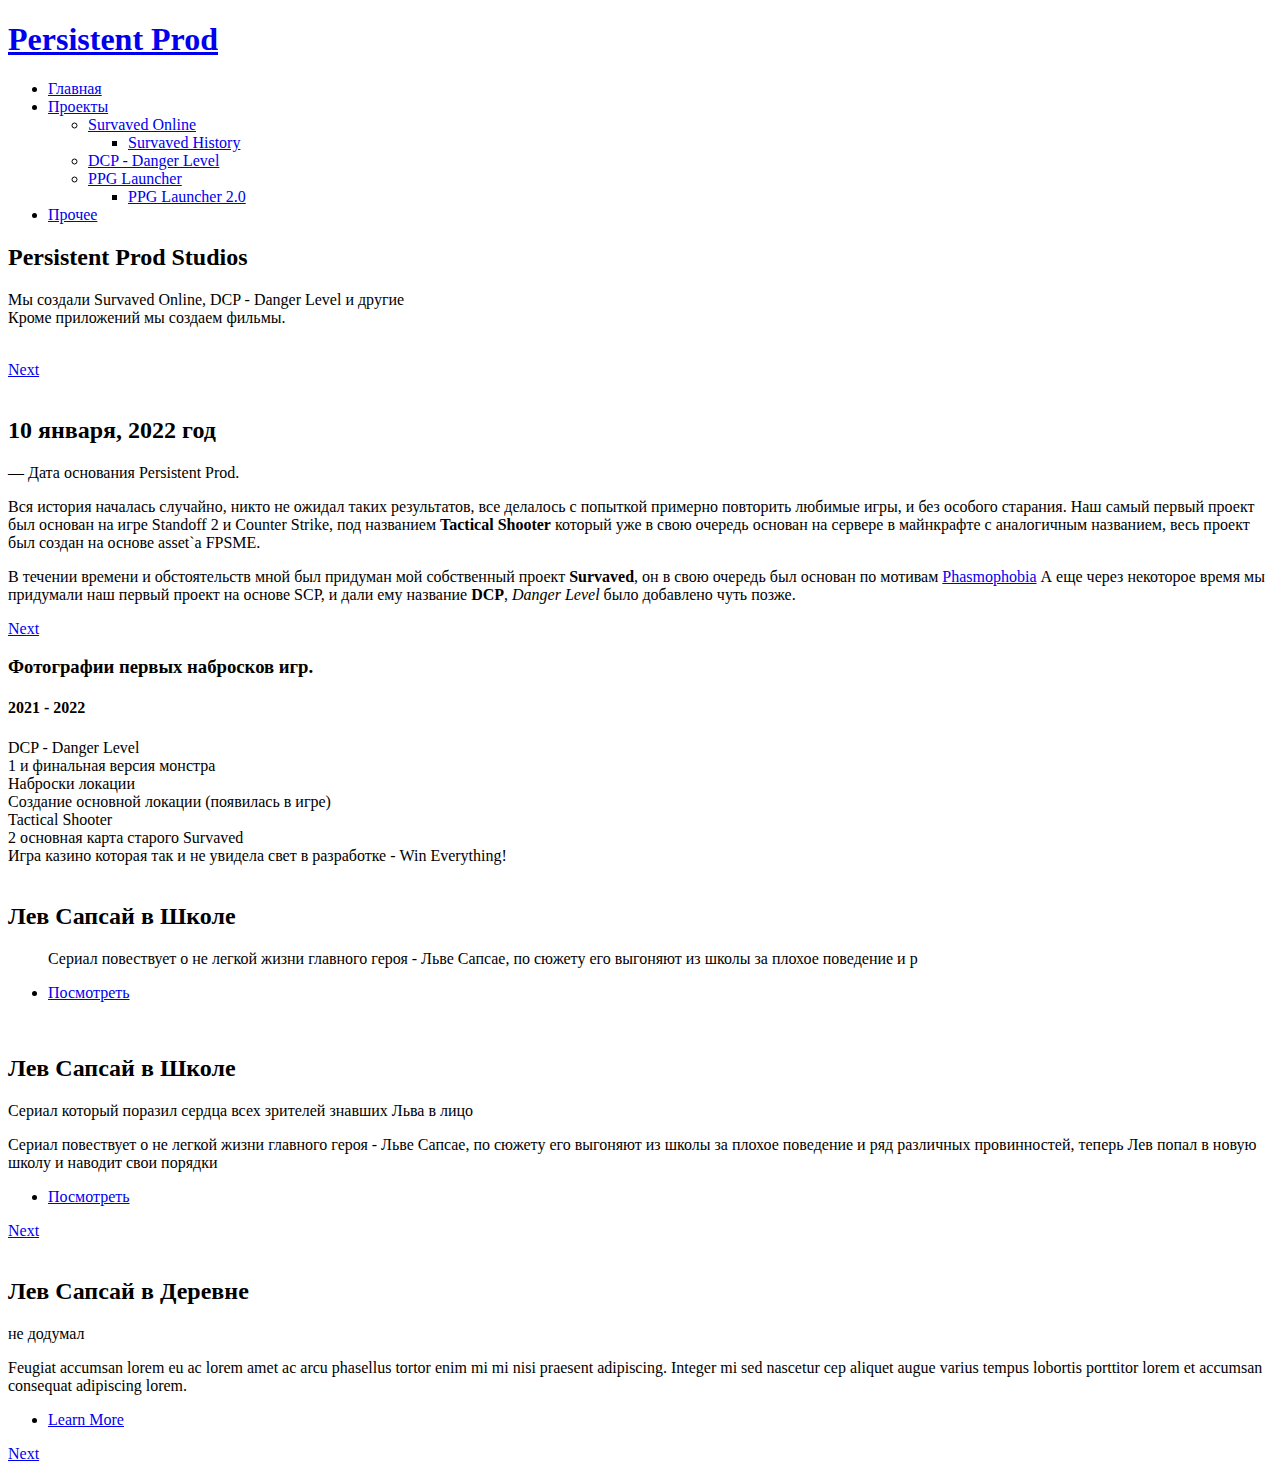
==== persistentprod/index.html @ c3b4d203 "Update index.html" ====
<!DOCTYPE HTML>
<!--
	Landed by HTML5 UP
	html5up.net | @ajlkn
	Free for personal and commercial use under the CCA 3.0 license (html5up.net/license)
-->
<script>
fetch('helpers/head.html')
.then(response => response.text())
.then(html => document.head.innerHTML = html);

fetch('helpers/footer.html')
.then(response => response.text())
.then(html => document.footer.innerHTML = html);
	
fetch('helpers/header.html')
.then(response => response.text())
.then(html => document.getElementById('header').innerHTML = html);
</script>

<html>
	<head>
	</head>
	<body class="landing">
		<div id="page-wrapper">

			<!-- Header -->
				<header id="header">
				</header>

			<!-- Banner -->
				<section id="banner">
					<div class="content">
						<header>
							<h2>Persistent Prod Studios</h2>
							<p>Мы создали Survaved Online, DCP - Danger Level и другие<br />
							Кроме приложений мы создаем фильмы.</p>
						</header>
						<span class="image"><img src="https://i.ibb.co/M5VRW4Z/image.png" alt="" /></span>
					</div>
					<a href="#one" class="goto-next scrolly">Next</a>
				</section>

			<!-- One -->
				<section id="one" class="spotlight style1 bottom">
					<span class="image fit main"><img src="https://i.ibb.co/XXBg83P/2.png" alt="" /></span>
					<div class="content">
						<div class="container">
							<div class="row">
								<div class="4u 12u$(medium)">
									<header>
										<h2>10 января, 2022 год</h2>
										<p> — Дата основания Persistent Prod.</p>
									</header>
								</div>
								<div class="4u 12u$(medium)">
									<p>Вся история началась случайно, никто не ожидал таких результатов, все делалось
									с попыткой примерно повторить любимые игры, и без особого старания. Наш самый первый
									проект был основан на игре Standoff 2 и Counter Strike, под названием <b>Tactical Shooter</b>
									который уже в свою очередь основан на сервере в майнкрафте с аналогичным названием,
								        весь проект был создан на основе asset`a FPSME.</p>
								</div>
								<div class="4u$ 12u$(medium)">
									<p>В течении времени и обстоятельств мной был придуман мой собственный проект
									<b>Survaved</b>, он в свою очередь был основан по мотивам
									<a href="https://store.steampowered.com/app/739630/Phasmophobia/">Phasmophobia</a>
									А еще через некоторое время мы придумали наш первый проект на основе SCP,
									и дали ему название <b>DCP</b>, <i>Danger Level</i> было добавлено чуть позже.</p>
								</div>
							</div>
						</div>
					</div>
					<a href="#Images1" class="goto-next scrolly">Next</a>
				</section>

			<div id="Images1" class="wrapper style1">
					<div class="container">
				<!-- Images1 -->
			                      <section>
								<h3>Фотографии первых набросков игр.</h3>
								<h4>2021 - 2022</h4>
								<div class="box alt">
									<div class="row 50% uniform">
										<div class="12u$"><span class="image fit"><img src="https://i.ibb.co/992fksv/qq.webp" alt="" />DCP - Danger Level</span></div>
										<div class="4u  6u(xsmall)"><span class="image fit"><img src="https://i.ibb.co/d7Q74Yw/q.jpg" alt="" />1 и финальная версия монстра</span></div>
										<div class="4u  6u$(xsmall)"><span class="image fit"><img src="https://i.ibb.co/bzMSHk9/qqq.jpg" alt="" />Наброски локации</span></div>
										<div class="4u$ 6u(xsmall)"><span class="image fit"><img src="https://i.ibb.co/xFS0QQh/qqqq.jpg" alt="" />Создание основной локации (появилась в игре)</span></div>
										<div class="4u  6u(xsmall)"><span class="image fit"><img src="https://i.ibb.co/7JZQV3f/qq.jpg" alt="" />Tactical Shooter</span></div>
										<div class="4u  6u$(xsmall)"><span class="image fit"><img src="https://i.ibb.co/9qf4ZpQ/qq.webp" alt="" />2 основная карта старого Survaved</span></div>
										<div class="4u$ 6u(xsmall)"><span class="image fit"><img src="https://i.ibb.co/sRjR49D/qq.webp" alt="" />Игра казино которая так и не увидела свет в разработке - Win Everything!</span></div>
									</div>
								</div>
					 	</section>
	                         	</div>
				</div>

				<section class="spotlight style2 left">
					<span class="image fit main"><img src="https://i.ibb.co/qjBj8Y4/qq.webp" alt="" /></span>
					<div class="content">
						<header>
							<h2>Лев Сапсай в Школе</h2>
							<blockquote>
	Сериал повествует о не легкой жизни главного героя - Льве Сапсае, по сюжету его выгоняют из школы за плохое поведение и р
</blockquote>
						</header>
						<ul class="actions">
							<li><a href="https://t.me/c/2315571125/4" class="button">Посмотреть</a></li>
						</ul>
					</div>
				</section>
			<!-- Two -->
				<section id="two" class="spotlight style2 right">
					<span class="image fit main"><img src="https://i.ibb.co/VYp9nGv/lev-Sapsay-Shcool.png" alt="" /></span>
					<div class="content">
						<header>
							<h2>Лев Сапсай в Школе</h2>
							<p>Сериал который поразил сердца всех зрителей знавших Льва в лицо</p>
						</header>
						<p>Сериал повествует о не легкой жизни главного героя - Льве Сапсае, по сюжету его выгоняют из школы за плохое поведение и ряд различных провинностей, теперь Лев попал в новую школу и наводит свои порядки</p>
						<ul class="actions">
							<li><a href="https://t.me/c/2315571125/4" class="button">Посмотреть</a></li>
						</ul>
					</div>
					<a href="#three" class="goto-next scrolly">Next</a>
				</section>

			<!-- Three -->
				<section id="three" class="spotlight style3 left">
					<span class="image fit main bottom"><img src="https://i.ibb.co/sQRybBF/1684fb1aa3e92430-1.png" alt="" /></span>
					<div class="content">
						<header>
							<h2>Лев Сапсай в Деревне</h2>
							<p>не додумал</p>
						</header>
						<p>Feugiat accumsan lorem eu ac lorem amet ac arcu phasellus tortor enim mi mi nisi praesent adipiscing. Integer mi sed nascetur cep aliquet augue varius tempus lobortis porttitor lorem et accumsan consequat adipiscing lorem.</p>
						<ul class="actions">
							<li><a href="#" class="button">Learn More</a></li>
						</ul>
					</div>
					<a href="#four" class="goto-next scrolly">Next</a>
				</section>
<!--
		
				<section id="four" class="wrapper style1 special fade-up">
					<div class="container">
						<header class="major">
							<h2>Accumsan sed tempus adipiscing blandit</h2>
							<p>Iaculis ac volutpat vis non enim gravida nisi faucibus posuere arcu consequat</p>
						</header>
						<div class="box alt">
							<div class="row uniform">
								<section class="4u 6u(medium) 12u$(xsmall)">
									<span class="icon alt major fa-area-chart"></span>
									<h3>Ipsum sed commodo</h3>
									<p>Feugiat accumsan lorem eu ac lorem amet accumsan donec. Blandit orci porttitor.</p>
								</section>
								<section class="4u 6u$(medium) 12u$(xsmall)">
									<span class="icon alt major fa-comment"></span>
									<h3>Eleifend lorem ornare</h3>
									<p>Feugiat accumsan lorem eu ac lorem amet accumsan donec. Blandit orci porttitor.</p>
								</section>
								<section class="4u$ 6u(medium) 12u$(xsmall)">
									<span class="icon alt major fa-flask"></span>
									<h3>Cubilia cep lobortis</h3>
									<p>Feugiat accumsan lorem eu ac lorem amet accumsan donec. Blandit orci porttitor.</p>
								</section>
								<section class="4u 6u$(medium) 12u$(xsmall)">
									<span class="icon alt major fa-paper-plane"></span>
									<h3>Non semper interdum</h3>
									<p>Feugiat accumsan lorem eu ac lorem amet accumsan donec. Blandit orci porttitor.</p>
								</section>
								<section class="4u 6u(medium) 12u$(xsmall)">
									<span class="icon alt major fa-file"></span>
									<h3>Odio laoreet accumsan</h3>
									<p>Feugiat accumsan lorem eu ac lorem amet accumsan donec. Blandit orci porttitor.</p>
								</section>
								<section class="4u$ 6u$(medium) 12u$(xsmall)">
									<span class="icon alt major fa-lock"></span>
									<h3>Massa arcu accumsan</h3>
									<p>Feugiat accumsan lorem eu ac lorem amet accumsan donec. Blandit orci porttitor.</p>
								</section>
							</div>
						</div>
						<footer class="major">
							<ul class="actions">
								<li><a href="#" class="button">Magna sed feugiat</a></li>
							</ul>
						</footer>
					</div>
				</section>

		
				<section id="five" class="wrapper style2 special fade">
					<div class="container">
						<header>
							<h2>Magna faucibus lorem diam</h2>
							<p>Ante metus praesent faucibus ante integer id accumsan eleifend</p>
						</header>
						<form method="post" action="#" class="container 50%">
							<div class="row uniform 50%">
								<div class="8u 12u$(xsmall)"><input type="email" name="email" id="email" placeholder="Your Email Address" /></div>
								<div class="4u$ 12u$(xsmall)"><input type="submit" value="Get Started" class="fit special" /></div>
							</div>
						</form>
					</div>
				</section>
-->
			<!-- Footer -->
				<footer id="footer">
				</footer>

		</div>

		<!-- Scripts -->
			<script src="assets/js/jquery.min.js"></script>
			<script src="assets/js/jquery.scrolly.min.js"></script>
			<script src="assets/js/jquery.dropotron.min.js"></script>
			<script src="assets/js/jquery.scrollex.min.js"></script>
			<script src="assets/js/skel.min.js"></script>
			<script src="assets/js/main.js"></script>
			<script src="assets/js/util.js"></script>
			<!--[if lte IE 8]><script src="assets/js/ie/respond.min.js"></script><![endif]-->

	</body>
</html>
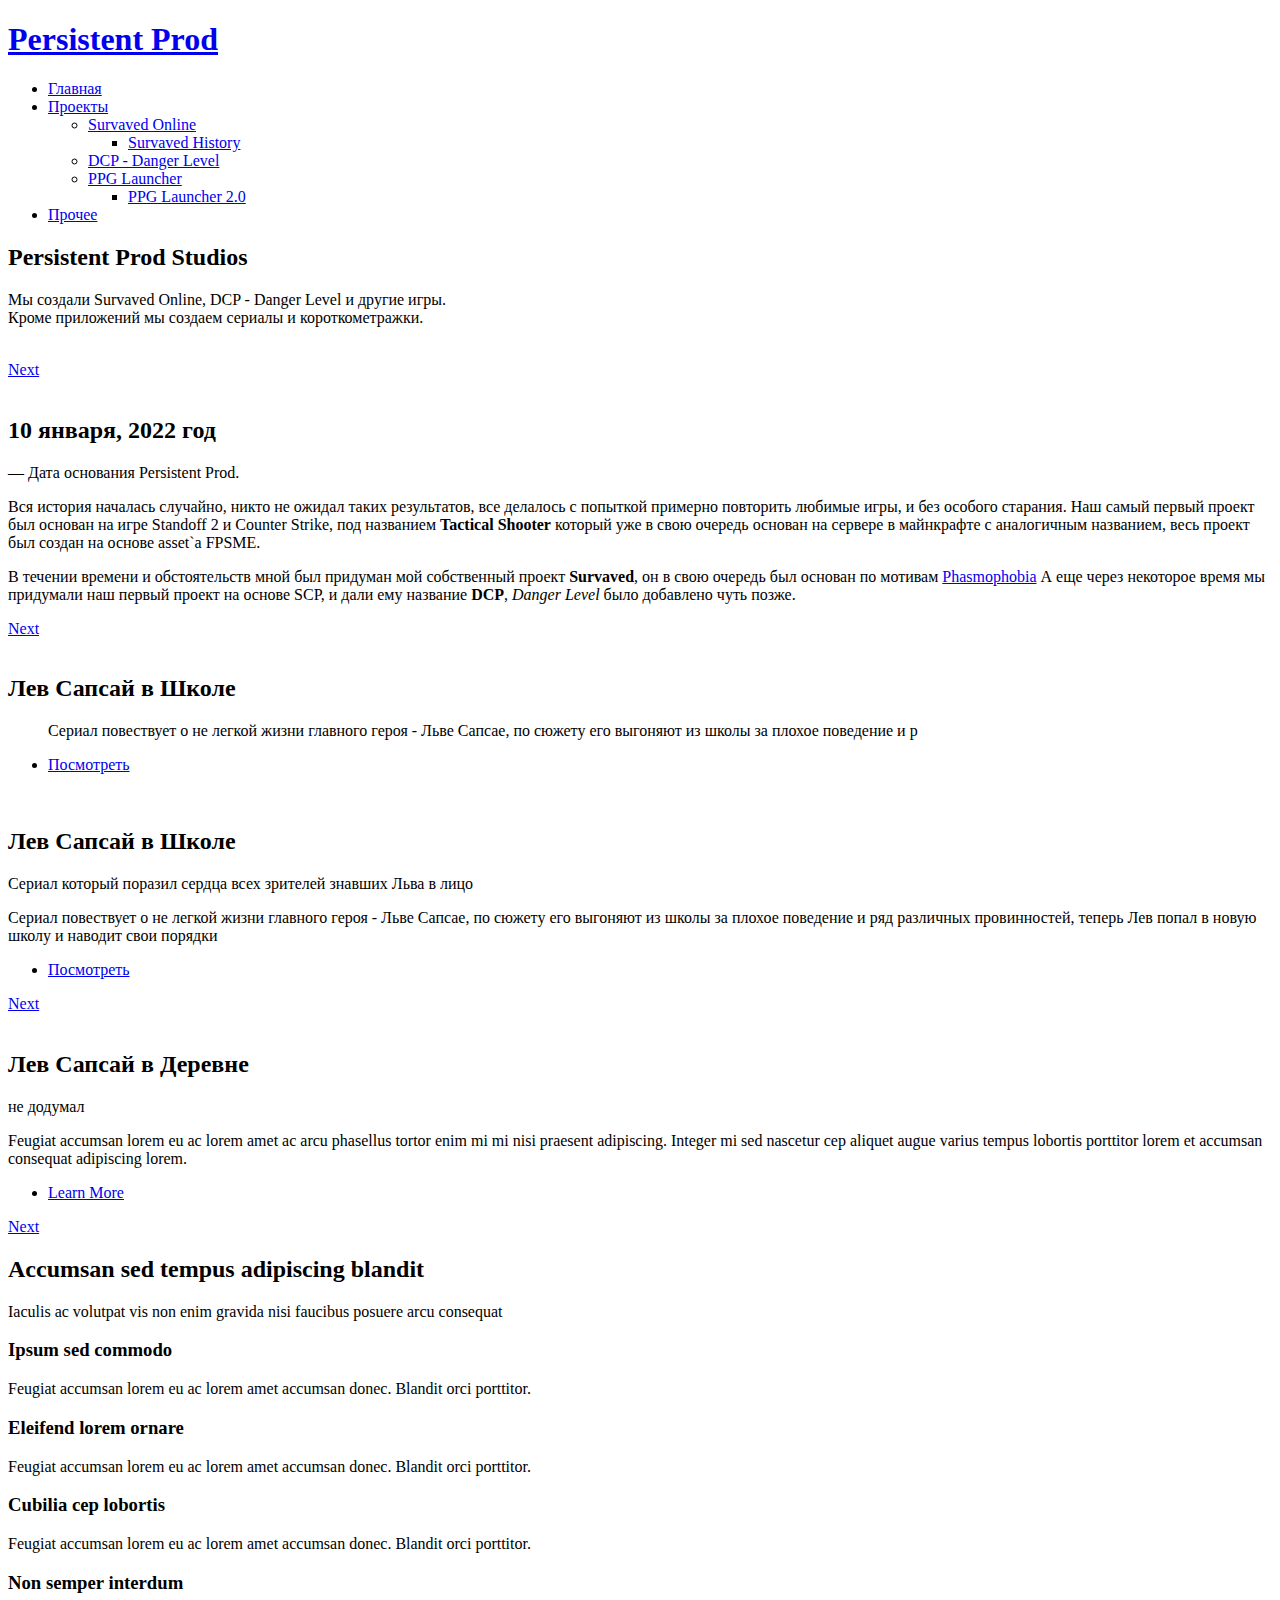
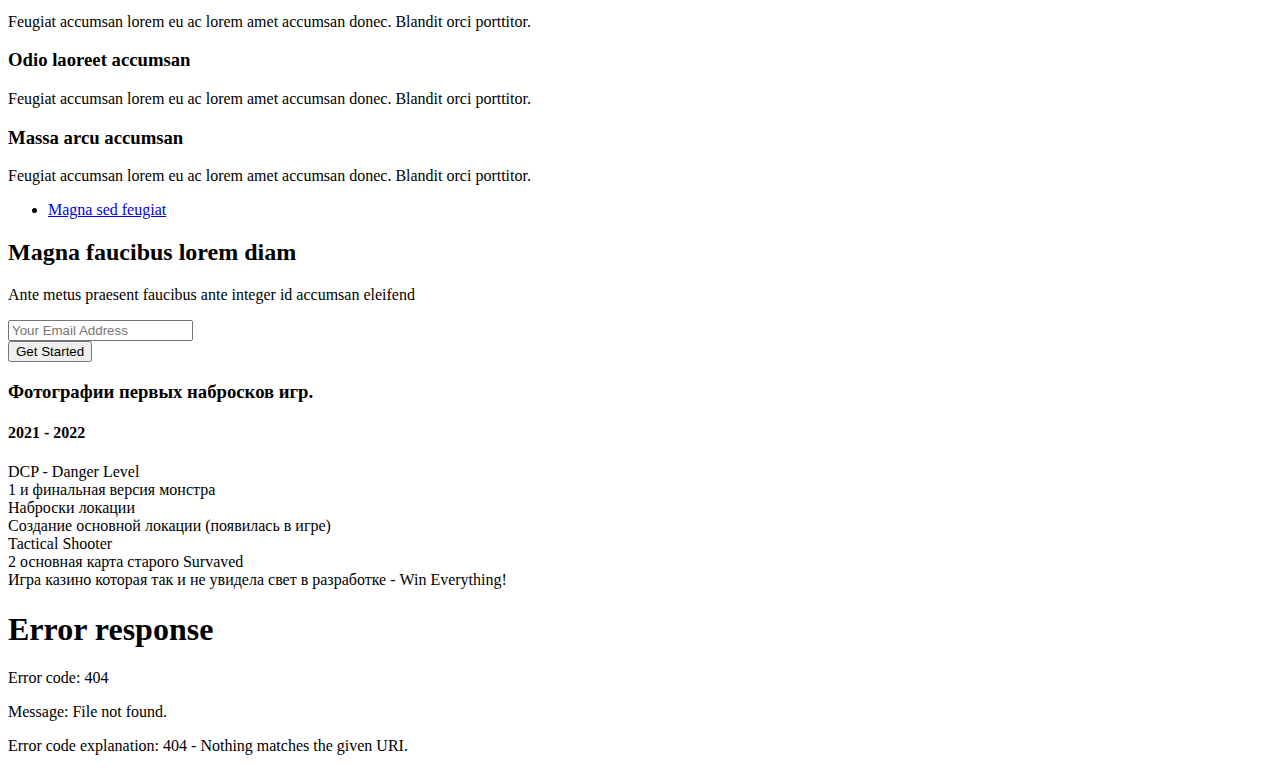
==== commit dbfd2053: "Update index.html" ====
--- a/persistentprod/index.html
+++ b/persistentprod/index.html
@@ -1,9 +1,4 @@
 <!DOCTYPE HTML>
-<!--
-	Landed by HTML5 UP
-	html5up.net | @ajlkn
-	Free for personal and commercial use under the CCA 3.0 license (html5up.net/license)
--->
 <script>
 fetch('helpers/head.html')
 .then(response => response.text())
@@ -11,7 +6,7 @@
 
 fetch('helpers/footer.html')
 .then(response => response.text())
-.then(html => document.footer.innerHTML = html);
+.then(html => document.getElementById('footer').innerHTML = html);
 	
 fetch('helpers/header.html')
 .then(response => response.text())
@@ -33,10 +28,10 @@
 					<div class="content">
 						<header>
 							<h2>Persistent Prod Studios</h2>
-							<p>Мы создали Survaved Online, DCP - Danger Level и другие<br />
-							Кроме приложений мы создаем фильмы.</p>
-						</header>
-						<span class="image"><img src="https://i.ibb.co/M5VRW4Z/image.png" alt="" /></span>
+							<p>Мы создали Survaved Online, DCP - Danger Level и другие игры.<br />
+							Кроме приложений мы создаем сериалы и короткометражки.</p>
+						</header>
+						<span class="image"><img src="https://i.ibb.co/J3TB6fZ/qq-jpg.png" alt="" /></span>
 					</div>
 					<a href="#one" class="goto-next scrolly">Next</a>
 				</section>
@@ -72,7 +67,115 @@
 					</div>
 					<a href="#Images1" class="goto-next scrolly">Next</a>
 				</section>
-
+				<section class="spotlight style2 left">
+					<span class="image fit main"><img src="https://i.ibb.co/qjBj8Y4/qq.webp" alt="" /></span>
+					<div class="content">
+						<header>
+							<h2>Лев Сапсай в Школе</h2>
+							<blockquote>
+	Сериал повествует о не легкой жизни главного героя - Льве Сапсае, по сюжету его выгоняют из школы за плохое поведение и р
+</blockquote>
+						</header>
+						<ul class="actions">
+							<li><a href="https://t.me/c/2315571125/4" class="button">Посмотреть</a></li>
+						</ul>
+					</div>
+				</section>
+			<!-- Two -->
+				<section id="two" class="spotlight style2 right">
+					<span class="image fit main"><img src="https://i.ibb.co/VYp9nGv/lev-Sapsay-Shcool.png" alt="" /></span>
+					<div class="content">
+						<header>
+							<h2>Лев Сапсай в Школе</h2>
+							<p>Сериал который поразил сердца всех зрителей знавших Льва в лицо</p>
+						</header>
+						<p>Сериал повествует о не легкой жизни главного героя - Льве Сапсае, по сюжету его выгоняют из школы за плохое поведение и ряд различных провинностей, теперь Лев попал в новую школу и наводит свои порядки</p>
+						<ul class="actions">
+							<li><a href="https://t.me/c/2315571125/4" class="button">Посмотреть</a></li>
+						</ul>
+					</div>
+					<a href="#three" class="goto-next scrolly">Next</a>
+				</section>
+
+			<!-- Three -->
+				<section id="three" class="spotlight style3 left">
+					<span class="image fit main bottom"><img src="https://i.ibb.co/sQRybBF/1684fb1aa3e92430-1.png" alt="" /></span>
+					<div class="content">
+						<header>
+							<h2>Лев Сапсай в Деревне</h2>
+							<p>не додумал</p>
+						</header>
+						<p>Feugiat accumsan lorem eu ac lorem amet ac arcu phasellus tortor enim mi mi nisi praesent adipiscing. Integer mi sed nascetur cep aliquet augue varius tempus lobortis porttitor lorem et accumsan consequat adipiscing lorem.</p>
+						<ul class="actions">
+							<li><a href="#" class="button">Learn More</a></li>
+						</ul>
+					</div>
+					<a href="#four" class="goto-next scrolly">Next</a>
+				</section>
+		
+				<section id="four" class="wrapper style1 special fade-up">
+					<div class="container">
+						<header class="major">
+							<h2>Accumsan sed tempus adipiscing blandit</h2>
+							<p>Iaculis ac volutpat vis non enim gravida nisi faucibus posuere arcu consequat</p>
+						</header>
+						<div class="box alt">
+							<div class="row uniform">
+								<section class="4u 6u(medium) 12u$(xsmall)">
+									<span class="icon alt major fa-area-chart"></span>
+									<h3>Ipsum sed commodo</h3>
+									<p>Feugiat accumsan lorem eu ac lorem amet accumsan donec. Blandit orci porttitor.</p>
+								</section>
+								<section class="4u 6u$(medium) 12u$(xsmall)">
+									<span class="icon alt major fa-comment"></span>
+									<h3>Eleifend lorem ornare</h3>
+									<p>Feugiat accumsan lorem eu ac lorem amet accumsan donec. Blandit orci porttitor.</p>
+								</section>
+								<section class="4u$ 6u(medium) 12u$(xsmall)">
+									<span class="icon alt major fa-flask"></span>
+									<h3>Cubilia cep lobortis</h3>
+									<p>Feugiat accumsan lorem eu ac lorem amet accumsan donec. Blandit orci porttitor.</p>
+								</section>
+								<section class="4u 6u$(medium) 12u$(xsmall)">
+									<span class="icon alt major fa-paper-plane"></span>
+									<h3>Non semper interdum</h3>
+									<p>Feugiat accumsan lorem eu ac lorem amet accumsan donec. Blandit orci porttitor.</p>
+								</section>
+								<section class="4u 6u(medium) 12u$(xsmall)">
+									<span class="icon alt major fa-file"></span>
+									<h3>Odio laoreet accumsan</h3>
+									<p>Feugiat accumsan lorem eu ac lorem amet accumsan donec. Blandit orci porttitor.</p>
+								</section>
+								<section class="4u$ 6u$(medium) 12u$(xsmall)">
+									<span class="icon alt major fa-lock"></span>
+									<h3>Massa arcu accumsan</h3>
+									<p>Feugiat accumsan lorem eu ac lorem amet accumsan donec. Blandit orci porttitor.</p>
+								</section>
+							</div>
+						</div>
+						<footer class="major">
+							<ul class="actions">
+								<li><a href="#" class="button">Magna sed feugiat</a></li>
+							</ul>
+						</footer>
+					</div>
+				</section>
+
+		
+				<section id="five" class="wrapper style2 special fade">
+					<div class="container">
+						<header>
+							<h2>Magna faucibus lorem diam</h2>
+							<p>Ante metus praesent faucibus ante integer id accumsan eleifend</p>
+						</header>
+						<form method="post" action="#" class="container 50%">
+							<div class="row uniform 50%">
+								<div class="8u 12u$(xsmall)"><input type="email" name="email" id="email" placeholder="Your Email Address" /></div>
+								<div class="4u$ 12u$(xsmall)"><input type="submit" value="Get Started" class="fit special" /></div>
+							</div>
+						</form>
+					</div>
+				</section>
 			<div id="Images1" class="wrapper style1">
 					<div class="container">
 				<!-- Images1 -->
@@ -93,118 +196,7 @@
 					 	</section>
 	                         	</div>
 				</div>
-
-				<section class="spotlight style2 left">
-					<span class="image fit main"><img src="https://i.ibb.co/qjBj8Y4/qq.webp" alt="" /></span>
-					<div class="content">
-						<header>
-							<h2>Лев Сапсай в Школе</h2>
-							<blockquote>
-	Сериал повествует о не легкой жизни главного героя - Льве Сапсае, по сюжету его выгоняют из школы за плохое поведение и р
-</blockquote>
-						</header>
-						<ul class="actions">
-							<li><a href="https://t.me/c/2315571125/4" class="button">Посмотреть</a></li>
-						</ul>
-					</div>
-				</section>
-			<!-- Two -->
-				<section id="two" class="spotlight style2 right">
-					<span class="image fit main"><img src="https://i.ibb.co/VYp9nGv/lev-Sapsay-Shcool.png" alt="" /></span>
-					<div class="content">
-						<header>
-							<h2>Лев Сапсай в Школе</h2>
-							<p>Сериал который поразил сердца всех зрителей знавших Льва в лицо</p>
-						</header>
-						<p>Сериал повествует о не легкой жизни главного героя - Льве Сапсае, по сюжету его выгоняют из школы за плохое поведение и ряд различных провинностей, теперь Лев попал в новую школу и наводит свои порядки</p>
-						<ul class="actions">
-							<li><a href="https://t.me/c/2315571125/4" class="button">Посмотреть</a></li>
-						</ul>
-					</div>
-					<a href="#three" class="goto-next scrolly">Next</a>
-				</section>
-
-			<!-- Three -->
-				<section id="three" class="spotlight style3 left">
-					<span class="image fit main bottom"><img src="https://i.ibb.co/sQRybBF/1684fb1aa3e92430-1.png" alt="" /></span>
-					<div class="content">
-						<header>
-							<h2>Лев Сапсай в Деревне</h2>
-							<p>не додумал</p>
-						</header>
-						<p>Feugiat accumsan lorem eu ac lorem amet ac arcu phasellus tortor enim mi mi nisi praesent adipiscing. Integer mi sed nascetur cep aliquet augue varius tempus lobortis porttitor lorem et accumsan consequat adipiscing lorem.</p>
-						<ul class="actions">
-							<li><a href="#" class="button">Learn More</a></li>
-						</ul>
-					</div>
-					<a href="#four" class="goto-next scrolly">Next</a>
-				</section>
-<!--
 		
-				<section id="four" class="wrapper style1 special fade-up">
-					<div class="container">
-						<header class="major">
-							<h2>Accumsan sed tempus adipiscing blandit</h2>
-							<p>Iaculis ac volutpat vis non enim gravida nisi faucibus posuere arcu consequat</p>
-						</header>
-						<div class="box alt">
-							<div class="row uniform">
-								<section class="4u 6u(medium) 12u$(xsmall)">
-									<span class="icon alt major fa-area-chart"></span>
-									<h3>Ipsum sed commodo</h3>
-									<p>Feugiat accumsan lorem eu ac lorem amet accumsan donec. Blandit orci porttitor.</p>
-								</section>
-								<section class="4u 6u$(medium) 12u$(xsmall)">
-									<span class="icon alt major fa-comment"></span>
-									<h3>Eleifend lorem ornare</h3>
-									<p>Feugiat accumsan lorem eu ac lorem amet accumsan donec. Blandit orci porttitor.</p>
-								</section>
-								<section class="4u$ 6u(medium) 12u$(xsmall)">
-									<span class="icon alt major fa-flask"></span>
-									<h3>Cubilia cep lobortis</h3>
-									<p>Feugiat accumsan lorem eu ac lorem amet accumsan donec. Blandit orci porttitor.</p>
-								</section>
-								<section class="4u 6u$(medium) 12u$(xsmall)">
-									<span class="icon alt major fa-paper-plane"></span>
-									<h3>Non semper interdum</h3>
-									<p>Feugiat accumsan lorem eu ac lorem amet accumsan donec. Blandit orci porttitor.</p>
-								</section>
-								<section class="4u 6u(medium) 12u$(xsmall)">
-									<span class="icon alt major fa-file"></span>
-									<h3>Odio laoreet accumsan</h3>
-									<p>Feugiat accumsan lorem eu ac lorem amet accumsan donec. Blandit orci porttitor.</p>
-								</section>
-								<section class="4u$ 6u$(medium) 12u$(xsmall)">
-									<span class="icon alt major fa-lock"></span>
-									<h3>Massa arcu accumsan</h3>
-									<p>Feugiat accumsan lorem eu ac lorem amet accumsan donec. Blandit orci porttitor.</p>
-								</section>
-							</div>
-						</div>
-						<footer class="major">
-							<ul class="actions">
-								<li><a href="#" class="button">Magna sed feugiat</a></li>
-							</ul>
-						</footer>
-					</div>
-				</section>
-
-		
-				<section id="five" class="wrapper style2 special fade">
-					<div class="container">
-						<header>
-							<h2>Magna faucibus lorem diam</h2>
-							<p>Ante metus praesent faucibus ante integer id accumsan eleifend</p>
-						</header>
-						<form method="post" action="#" class="container 50%">
-							<div class="row uniform 50%">
-								<div class="8u 12u$(xsmall)"><input type="email" name="email" id="email" placeholder="Your Email Address" /></div>
-								<div class="4u$ 12u$(xsmall)"><input type="submit" value="Get Started" class="fit special" /></div>
-							</div>
-						</form>
-					</div>
-				</section>
--->
 			<!-- Footer -->
 				<footer id="footer">
 				</footer>
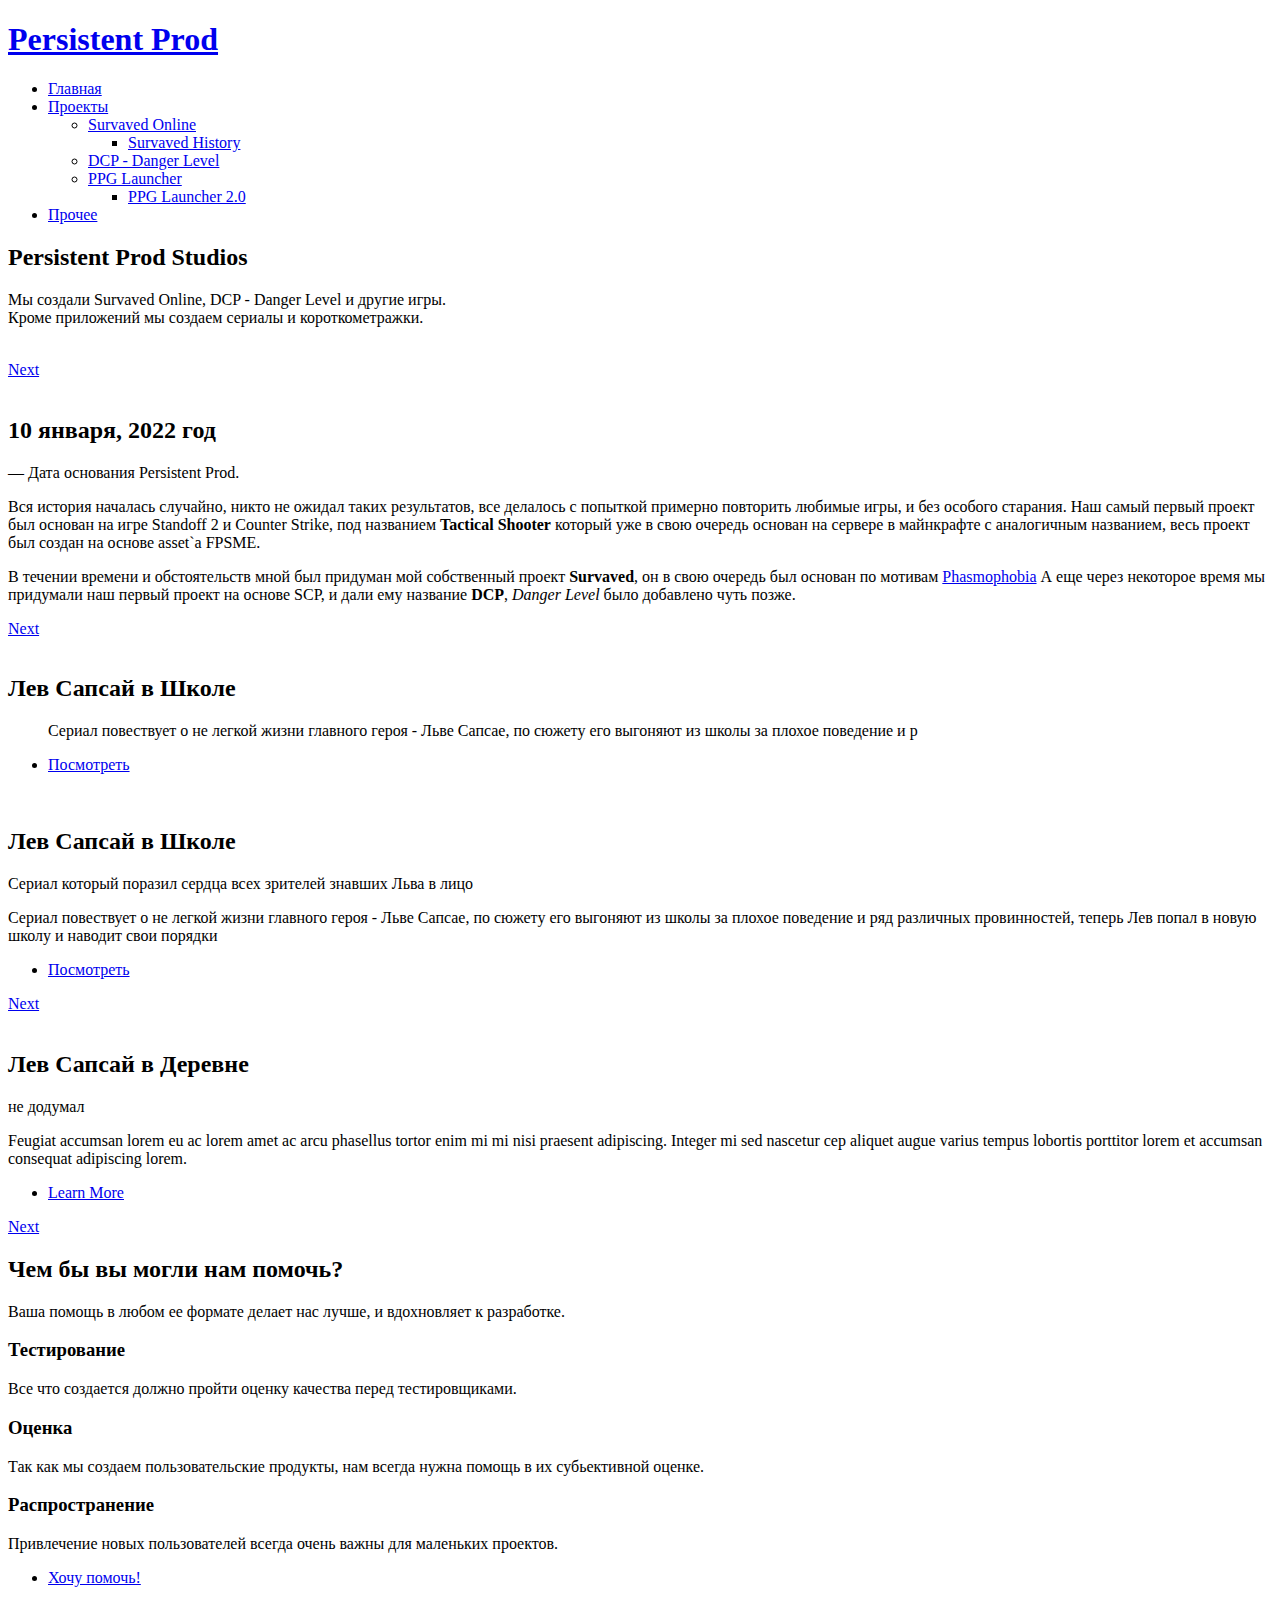
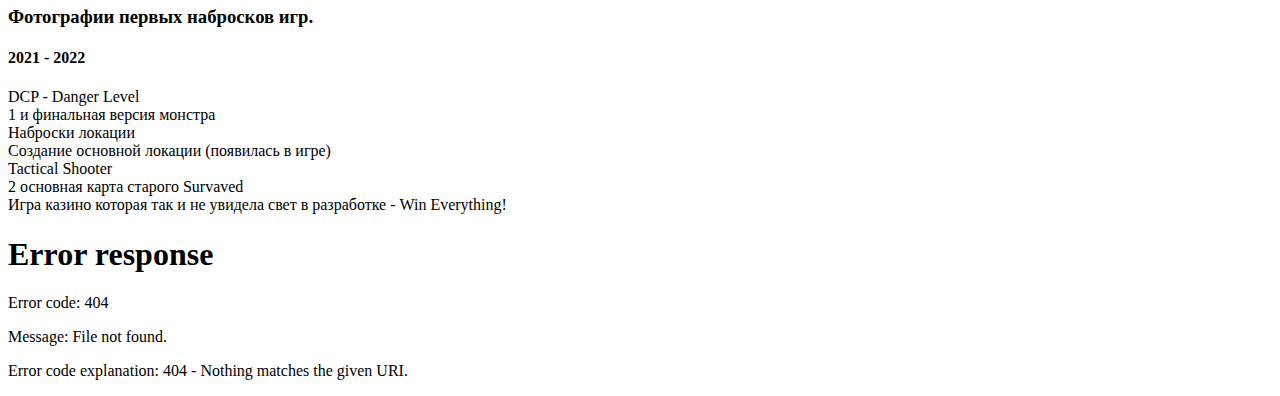
==== commit 6fa238a3: "Update index.html" ====
--- a/persistentprod/index.html
+++ b/persistentprod/index.html
@@ -114,71 +114,43 @@
 				</section>
 		
 				<section id="four" class="wrapper style1 special fade-up">
-					<div class="container">
+<div class="container">
 						<header class="major">
-							<h2>Accumsan sed tempus adipiscing blandit</h2>
-							<p>Iaculis ac volutpat vis non enim gravida nisi faucibus posuere arcu consequat</p>
+							<h2>Чем бы вы могли нам помочь?</h2>
+							<p>Ваша помощь в любом ее формате делает нас лучше, и вдохновляет к разработке.</p>
 						</header>
 						<div class="box alt">
 							<div class="row uniform">
 								<section class="4u 6u(medium) 12u$(xsmall)">
-									<span class="icon alt major fa-area-chart"></span>
-									<h3>Ipsum sed commodo</h3>
-									<p>Feugiat accumsan lorem eu ac lorem amet accumsan donec. Blandit orci porttitor.</p>
+									<span class="icon alt major fa-download"></span>
+									<h3>Тестирование</h3>
+									<p>Все что создается должно пройти оценку качества перед тестировщиками.</p>
 								</section>
 								<section class="4u 6u$(medium) 12u$(xsmall)">
 									<span class="icon alt major fa-comment"></span>
-									<h3>Eleifend lorem ornare</h3>
-									<p>Feugiat accumsan lorem eu ac lorem amet accumsan donec. Blandit orci porttitor.</p>
+									<h3>Оценка</h3>
+									<p>Так как мы создаем пользовательские продукты, нам всегда нужна помощь в их субьективной оценке.</p>
 								</section>
-								<section class="4u$ 6u(medium) 12u$(xsmall)">
-									<span class="icon alt major fa-flask"></span>
-									<h3>Cubilia cep lobortis</h3>
-									<p>Feugiat accumsan lorem eu ac lorem amet accumsan donec. Blandit orci porttitor.</p>
-								</section>
+								
 								<section class="4u 6u$(medium) 12u$(xsmall)">
 									<span class="icon alt major fa-paper-plane"></span>
-									<h3>Non semper interdum</h3>
-									<p>Feugiat accumsan lorem eu ac lorem amet accumsan donec. Blandit orci porttitor.</p>
+									<h3>Распространение</h3>
+									<p>Привлечение новых пользователей всегда очень важны для маленьких проектов.</p>
 								</section>
-								<section class="4u 6u(medium) 12u$(xsmall)">
-									<span class="icon alt major fa-file"></span>
-									<h3>Odio laoreet accumsan</h3>
-									<p>Feugiat accumsan lorem eu ac lorem amet accumsan donec. Blandit orci porttitor.</p>
-								</section>
-								<section class="4u$ 6u$(medium) 12u$(xsmall)">
-									<span class="icon alt major fa-lock"></span>
-									<h3>Massa arcu accumsan</h3>
-									<p>Feugiat accumsan lorem eu ac lorem amet accumsan donec. Blandit orci porttitor.</p>
-								</section>
+								
+								
 							</div>
 						</div>
 						<footer class="major">
 							<ul class="actions">
-								<li><a href="#" class="button">Magna sed feugiat</a></li>
+								<li><a href="#" class="button">Хочу помочь!</a></li>
 							</ul>
 						</footer>
 					</div>
 				</section>
 
-		
-				<section id="five" class="wrapper style2 special fade">
-					<div class="container">
-						<header>
-							<h2>Magna faucibus lorem diam</h2>
-							<p>Ante metus praesent faucibus ante integer id accumsan eleifend</p>
-						</header>
-						<form method="post" action="#" class="container 50%">
-							<div class="row uniform 50%">
-								<div class="8u 12u$(xsmall)"><input type="email" name="email" id="email" placeholder="Your Email Address" /></div>
-								<div class="4u$ 12u$(xsmall)"><input type="submit" value="Get Started" class="fit special" /></div>
-							</div>
-						</form>
-					</div>
-				</section>
 			<div id="Images1" class="wrapper style1">
 					<div class="container">
-				<!-- Images1 -->
 			                      <section>
 								<h3>Фотографии первых набросков игр.</h3>
 								<h4>2021 - 2022</h4>
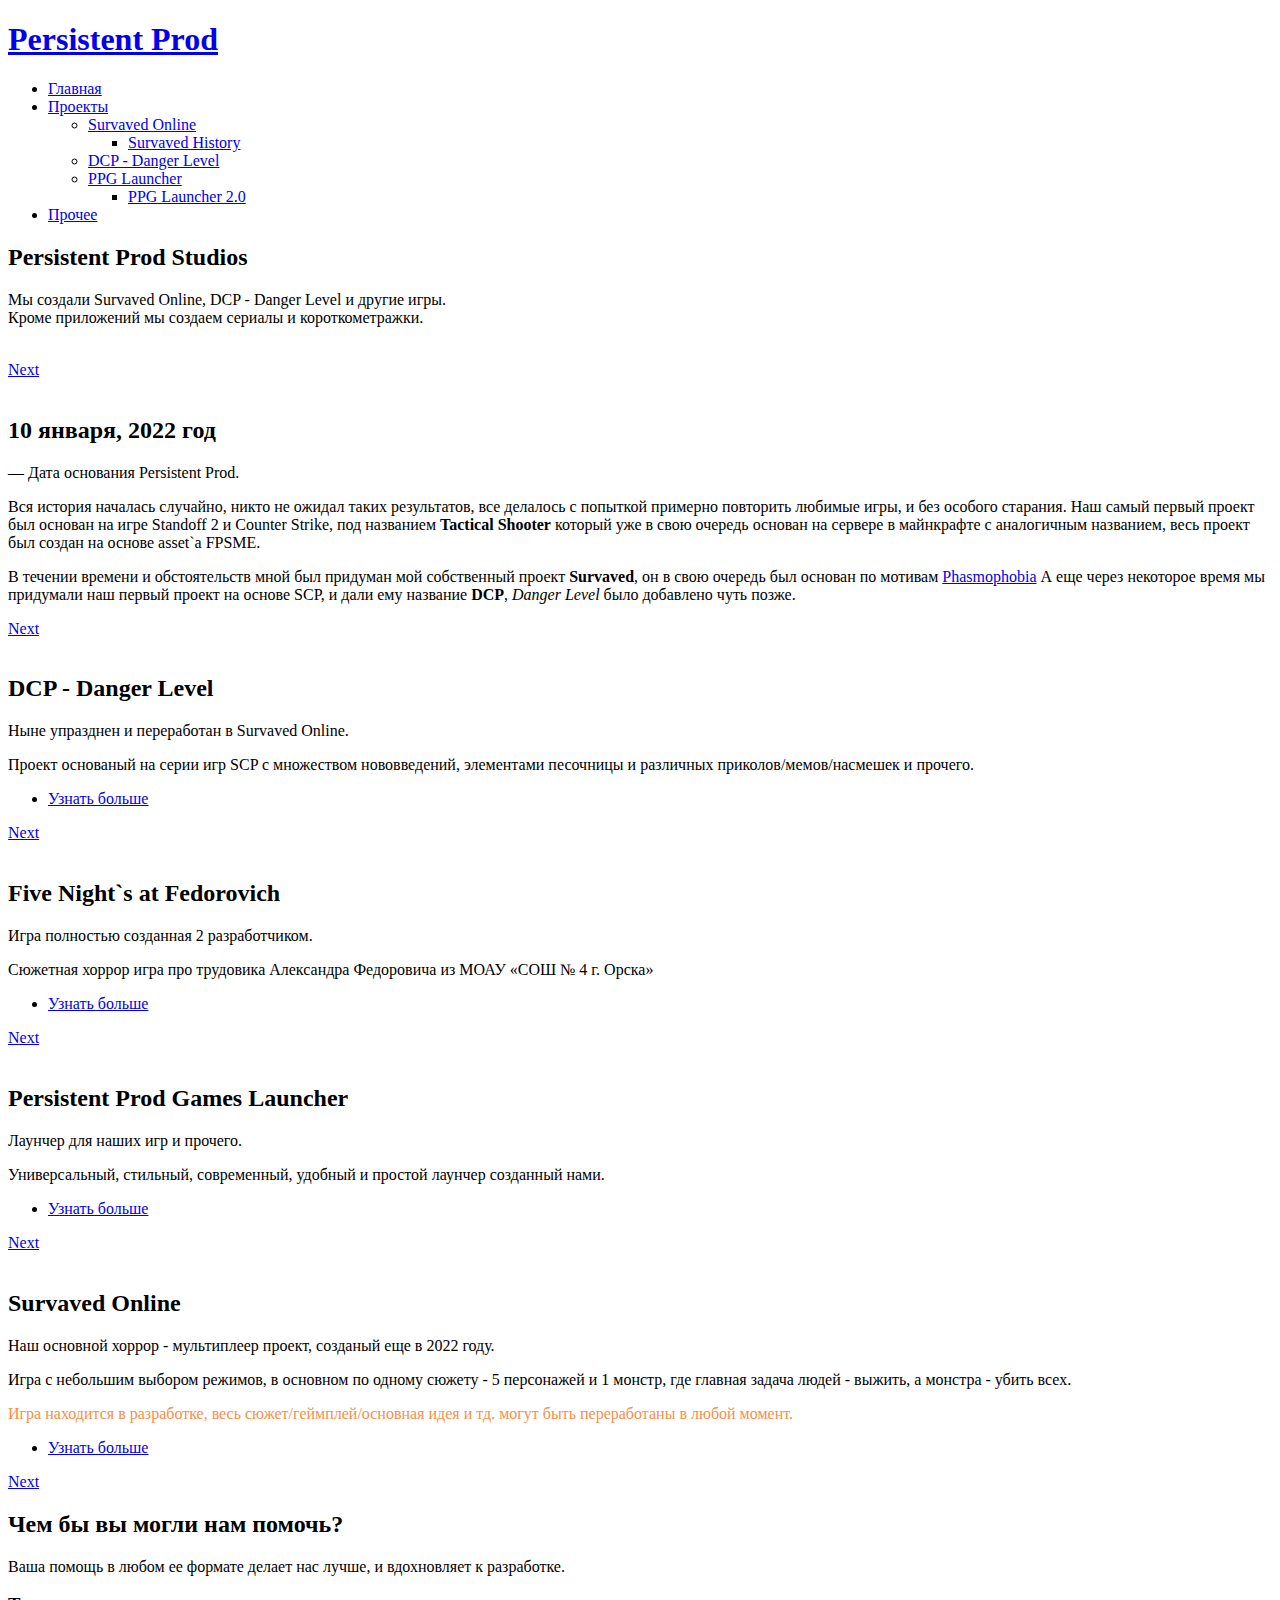
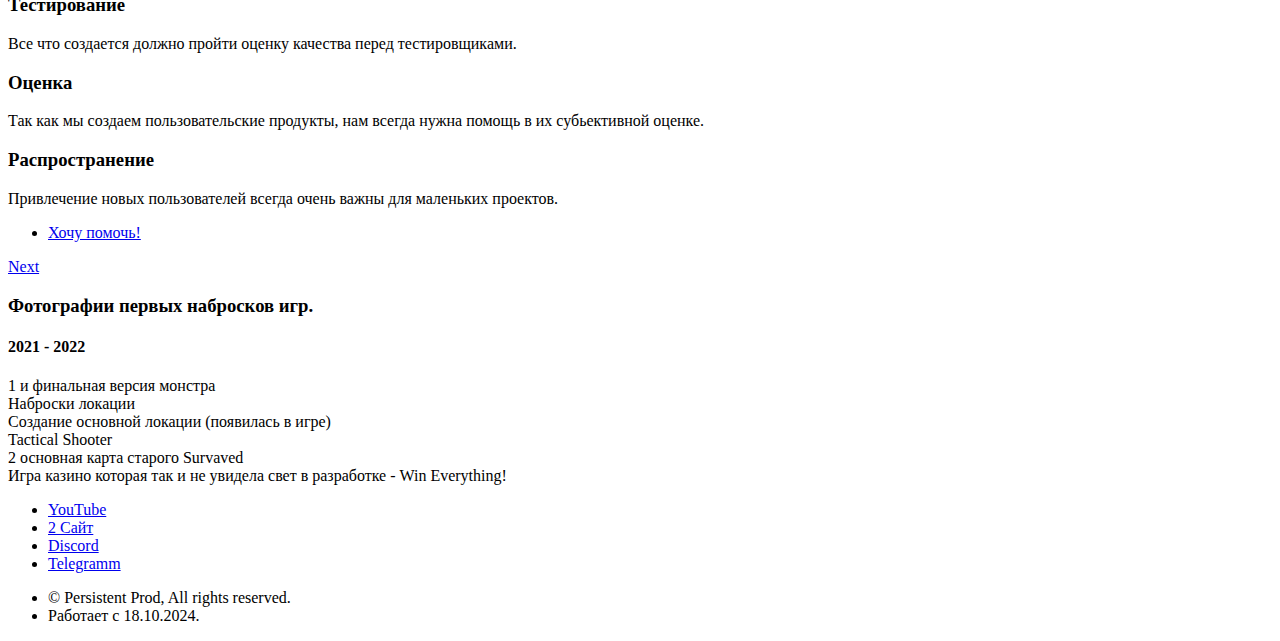
==== commit b97d3ff7: "Update index.html" ====
--- a/persistentprod/index.html
+++ b/persistentprod/index.html
@@ -33,11 +33,11 @@
 						</header>
 						<span class="image"><img src="https://i.ibb.co/J3TB6fZ/qq-jpg.png" alt="" /></span>
 					</div>
-					<a href="#one" class="goto-next scrolly">Next</a>
-				</section>
-
-			<!-- One -->
-				<section id="one" class="spotlight style1 bottom">
+					<a href="#1" class="goto-next scrolly">Next</a>
+				</section>
+
+			<!-- 1 -->
+				<section id="1" class="spotlight style1 bottom">
 					<span class="image fit main"><img src="https://i.ibb.co/XXBg83P/2.png" alt="" /></span>
 					<div class="content">
 						<div class="container">
@@ -65,56 +65,76 @@
 							</div>
 						</div>
 					</div>
-					<a href="#Images1" class="goto-next scrolly">Next</a>
-				</section>
-				<section class="spotlight style2 left">
-					<span class="image fit main"><img src="https://i.ibb.co/qjBj8Y4/qq.webp" alt="" /></span>
-					<div class="content">
-						<header>
-							<h2>Лев Сапсай в Школе</h2>
-							<blockquote>
-	Сериал повествует о не легкой жизни главного героя - Льве Сапсае, по сюжету его выгоняют из школы за плохое поведение и р
-</blockquote>
-						</header>
-						<ul class="actions">
-							<li><a href="https://t.me/c/2315571125/4" class="button">Посмотреть</a></li>
-						</ul>
-					</div>
-				</section>
-			<!-- Two -->
-				<section id="two" class="spotlight style2 right">
-					<span class="image fit main"><img src="https://i.ibb.co/VYp9nGv/lev-Sapsay-Shcool.png" alt="" /></span>
-					<div class="content">
-						<header>
-							<h2>Лев Сапсай в Школе</h2>
-							<p>Сериал который поразил сердца всех зрителей знавших Льва в лицо</p>
-						</header>
-						<p>Сериал повествует о не легкой жизни главного героя - Льве Сапсае, по сюжету его выгоняют из школы за плохое поведение и ряд различных провинностей, теперь Лев попал в новую школу и наводит свои порядки</p>
-						<ul class="actions">
-							<li><a href="https://t.me/c/2315571125/4" class="button">Посмотреть</a></li>
-						</ul>
-					</div>
-					<a href="#three" class="goto-next scrolly">Next</a>
-				</section>
-
-			<!-- Three -->
-				<section id="three" class="spotlight style3 left">
-					<span class="image fit main bottom"><img src="https://i.ibb.co/sQRybBF/1684fb1aa3e92430-1.png" alt="" /></span>
-					<div class="content">
-						<header>
-							<h2>Лев Сапсай в Деревне</h2>
-							<p>не додумал</p>
-						</header>
-						<p>Feugiat accumsan lorem eu ac lorem amet ac arcu phasellus tortor enim mi mi nisi praesent adipiscing. Integer mi sed nascetur cep aliquet augue varius tempus lobortis porttitor lorem et accumsan consequat adipiscing lorem.</p>
-						<ul class="actions">
-							<li><a href="#" class="button">Learn More</a></li>
-						</ul>
-					</div>
-					<a href="#four" class="goto-next scrolly">Next</a>
-				</section>
-		
-				<section id="four" class="wrapper style1 special fade-up">
-<div class="container">
+					<a href="#2" class="goto-next scrolly">Next</a>
+				</section>
+			
+			<!-- 2 -->
+				<section id="2" class="spotlight style2 left">
+					<span class="image fit main"><img src="https://i.ibb.co/8dq4Bzz/dcp-icon1.png" alt=""></span>
+					<div class="content">
+						<header>
+							<h2>DCP - Danger Level</h2>
+							<p>Ныне упразднен и переработан в Survaved Online.</p>
+						</header>
+						<p>Проект основаный на серии игр SCP с множеством нововведений, элементами песочницы и различных приколов/мемов/насмешек и прочего.</p>
+						<ul class="actions">
+							<li><a href="https://konstantindevelopher.github.io/persistentprod/projects/dcp" class="button">Узнать больше</a></li>
+						</ul>
+					</div>
+				       <a href="#3" class="goto-next scrolly">Next</a>
+				</section>
+			<!-- 3 -->
+				<section id="3" class="spotlight style2 right">
+                                         <span class="image fit main"><img src="https://i.ibb.co/zXcDQNG/ffewf.png" alt=""></span>
+					<div class="content">
+						<header>
+							<h2>Five Night`s at Fedorovich</h2>
+							<p>Игра полностью созданная 2 разработчиком.</p>
+						</header>
+						<p>Сюжетная хоррор игра про трудовика Александра Федоровича из МОАУ «СОШ № 4 г. Орска»</p>
+						<ul class="actions">
+							<li><a href="https://t.me/andryshablack" class="button">Узнать больше</a></li>
+						</ul>
+					</div>
+					<a href="#4" class="goto-next scrolly">Next</a>
+				</section>
+
+			<!-- 4 -->
+				<section id="4" class="spotlight style3 left">
+					<span class="image fit main bottom"><img src="https://i.ibb.co/87FX7cp/wergweg.png" alt=""></span>
+					<div class="content">
+						<header>
+							<h2>Persistent Prod Games Launcher</h2>
+							<p>Лаунчер для наших игр и прочего.</p>
+						</header>
+						<p>Универсальный, стильный, современный, удобный и простой лаунчер созданный нами.</p>
+						<ul class="actions">
+							<li><a href="https://konstantindevelopher.github.io/persistentprod/projects/ppglauncher" class="button">Узнать больше</a></li>
+						</ul>
+					</div>
+					<a href="#5" class="goto-next scrolly">Next</a>
+				</section>
+
+			<!-- 5 -->
+				<section id="5" class="spotlight style2 right">
+                                         <span class="image fit main"><img src="https://i.ibb.co/HzLTcdr/feda.png" alt=""></span>
+					<div class="content">
+						<header>
+							<h2>Survaved Online</h2>
+							<p>Наш основной хоррор - мультиплеер проект, созданый еще в 2022 году.</p>
+						</header>
+						<p>Игра с небольшим выбором режимов, в основном по одному сюжету - 5 персонажей и 1 монстр, где главная задача людей - выжить, а монстра - убить всех.</p>
+						<p style="color:#fa8e47;">Игра находится в разработке, весь сюжет/геймплей/основная идея и тд. могут быть переработаны в любой момент.</p>
+						<ul class="actions">
+							<li><a href="https://konstantindevelopher.github.io/persistentprod/projects/survaved" class="button">Узнать больше</a></li>
+						</ul>
+					</div>
+					<a href="#6" class="goto-next scrolly">Next</a>
+				</section>
+			
+			<!-- 6 -->
+				<section id="6" class="wrapper style1 special fade-up">
+                                        <div class="container">
 						<header class="major">
 							<h2>Чем бы вы могли нам помочь?</h2>
 							<p>Ваша помощь в любом ее формате делает нас лучше, и вдохновляет к разработке.</p>
@@ -143,20 +163,21 @@
 						</div>
 						<footer class="major">
 							<ul class="actions">
-								<li><a href="#" class="button">Хочу помочь!</a></li>
+								<li><a href="https://t.me/dota_player_52" class="button">Хочу помочь!</a></li>
 							</ul>
 						</footer>
 					</div>
-				</section>
-
-			<div id="Images1" class="wrapper style1">
+					<a href="#7" class="goto-next scrolly">Next</a>
+				</section>
+
+			<!-- 7 -->
+			<div id="7" class="wrapper style1">
 					<div class="container">
 			                      <section>
 								<h3>Фотографии первых набросков игр.</h3>
 								<h4>2021 - 2022</h4>
 								<div class="box alt">
 									<div class="row 50% uniform">
-										<div class="12u$"><span class="image fit"><img src="https://i.ibb.co/992fksv/qq.webp" alt="" />DCP - Danger Level</span></div>
 										<div class="4u  6u(xsmall)"><span class="image fit"><img src="https://i.ibb.co/d7Q74Yw/q.jpg" alt="" />1 и финальная версия монстра</span></div>
 										<div class="4u  6u$(xsmall)"><span class="image fit"><img src="https://i.ibb.co/bzMSHk9/qqq.jpg" alt="" />Наброски локации</span></div>
 										<div class="4u$ 6u(xsmall)"><span class="image fit"><img src="https://i.ibb.co/xFS0QQh/qqqq.jpg" alt="" />Создание основной локации (появилась в игре)</span></div>
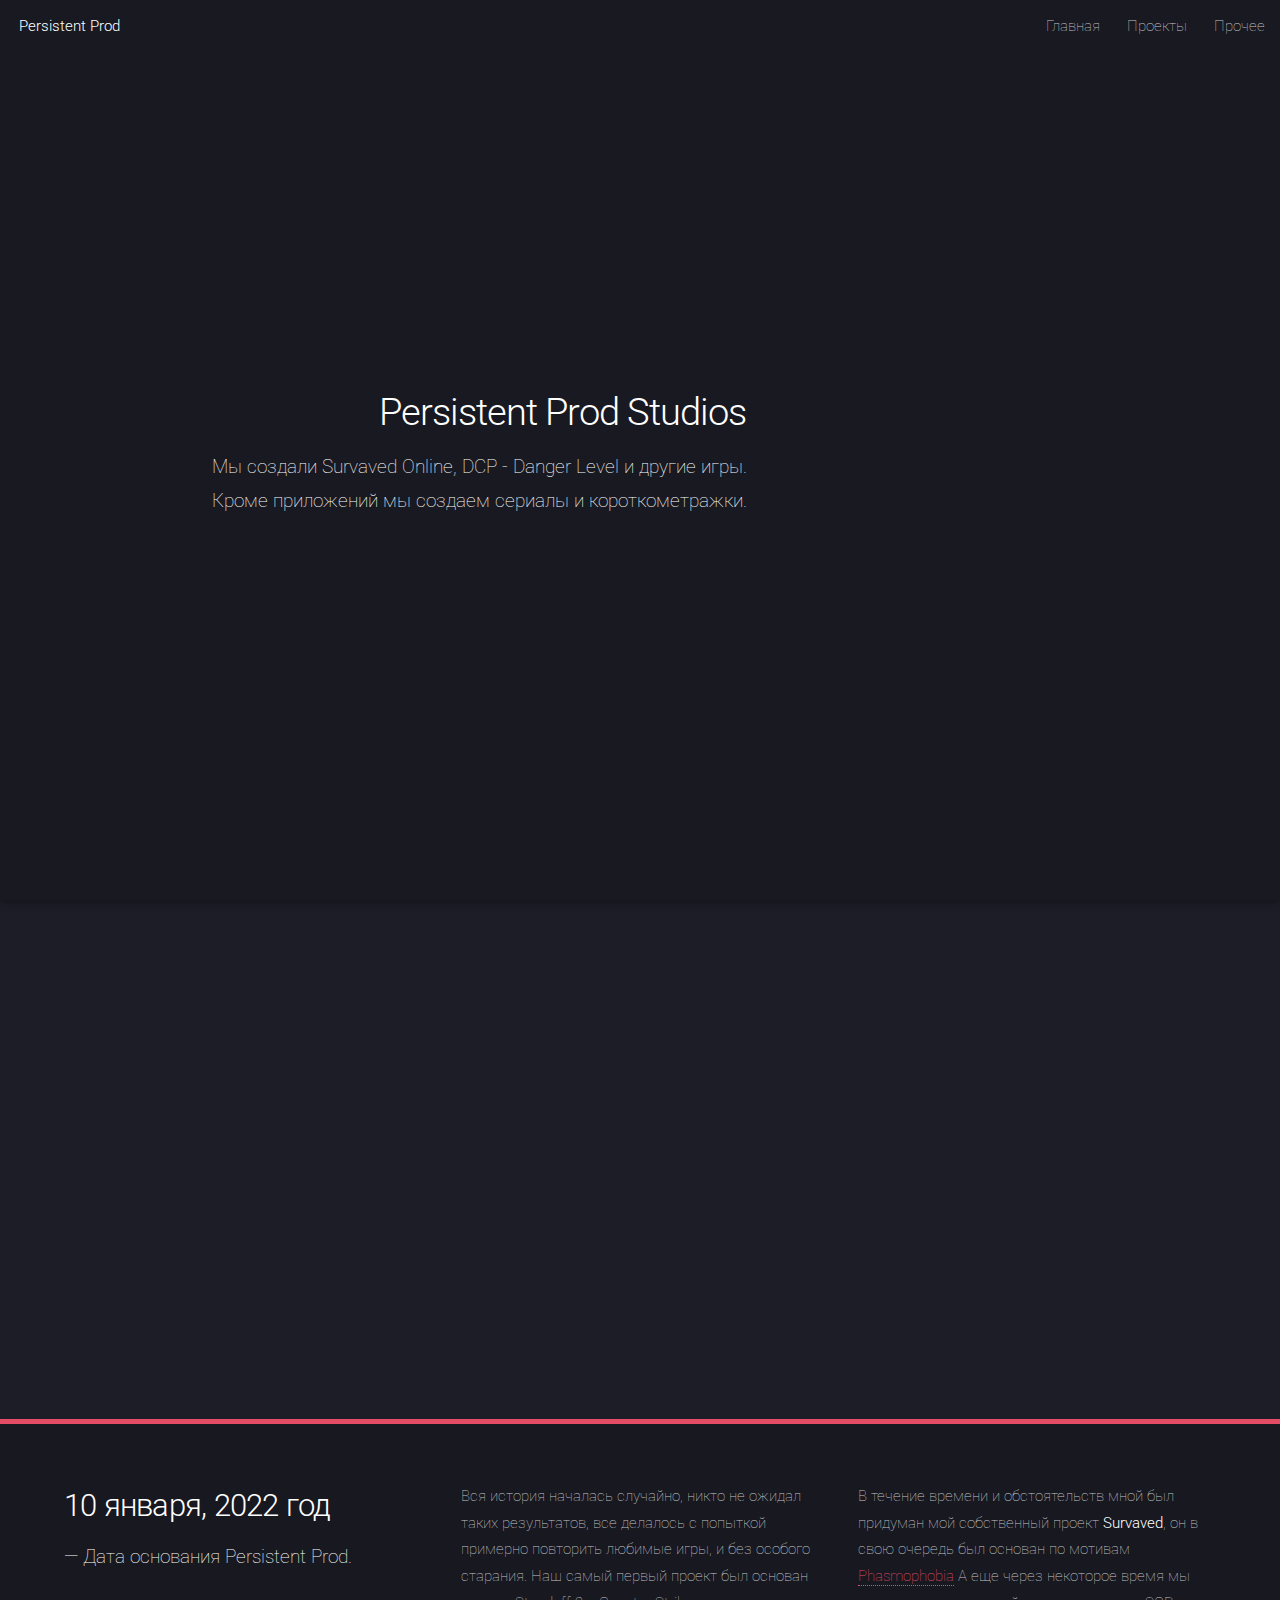
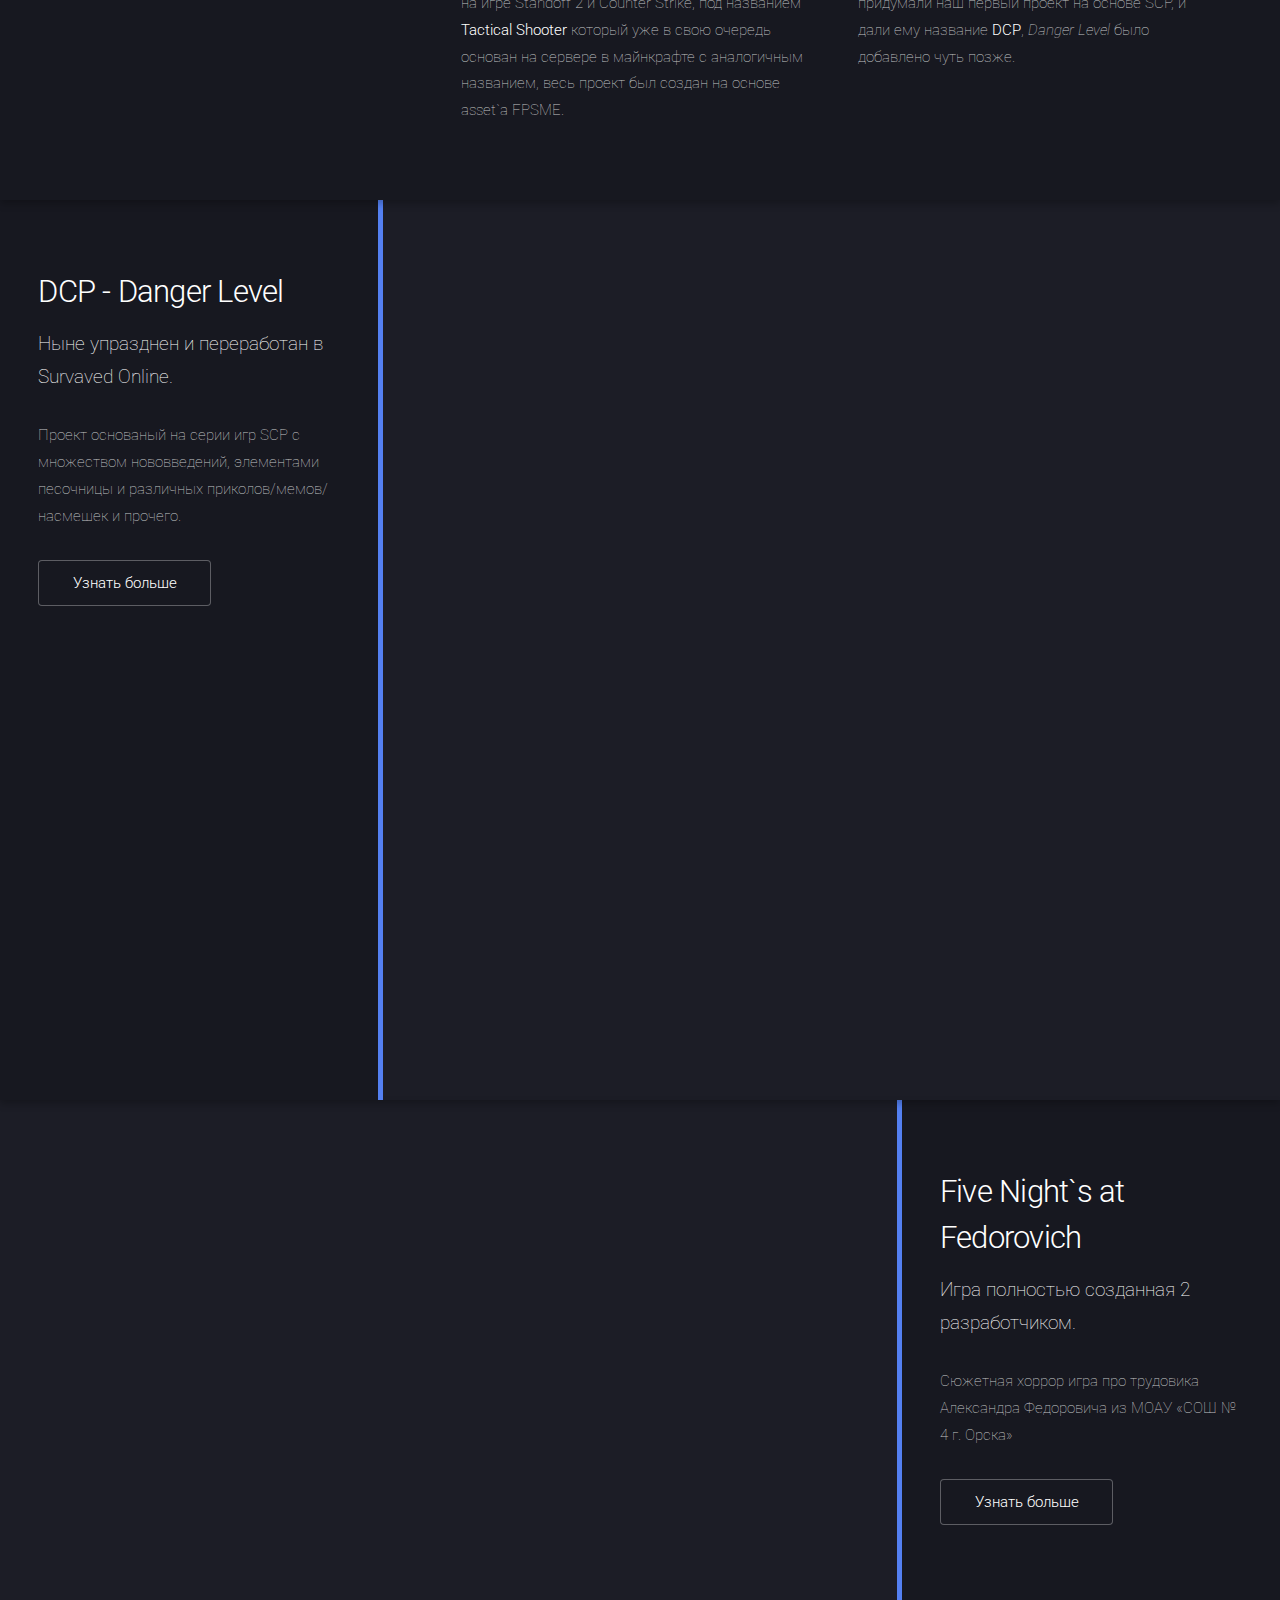
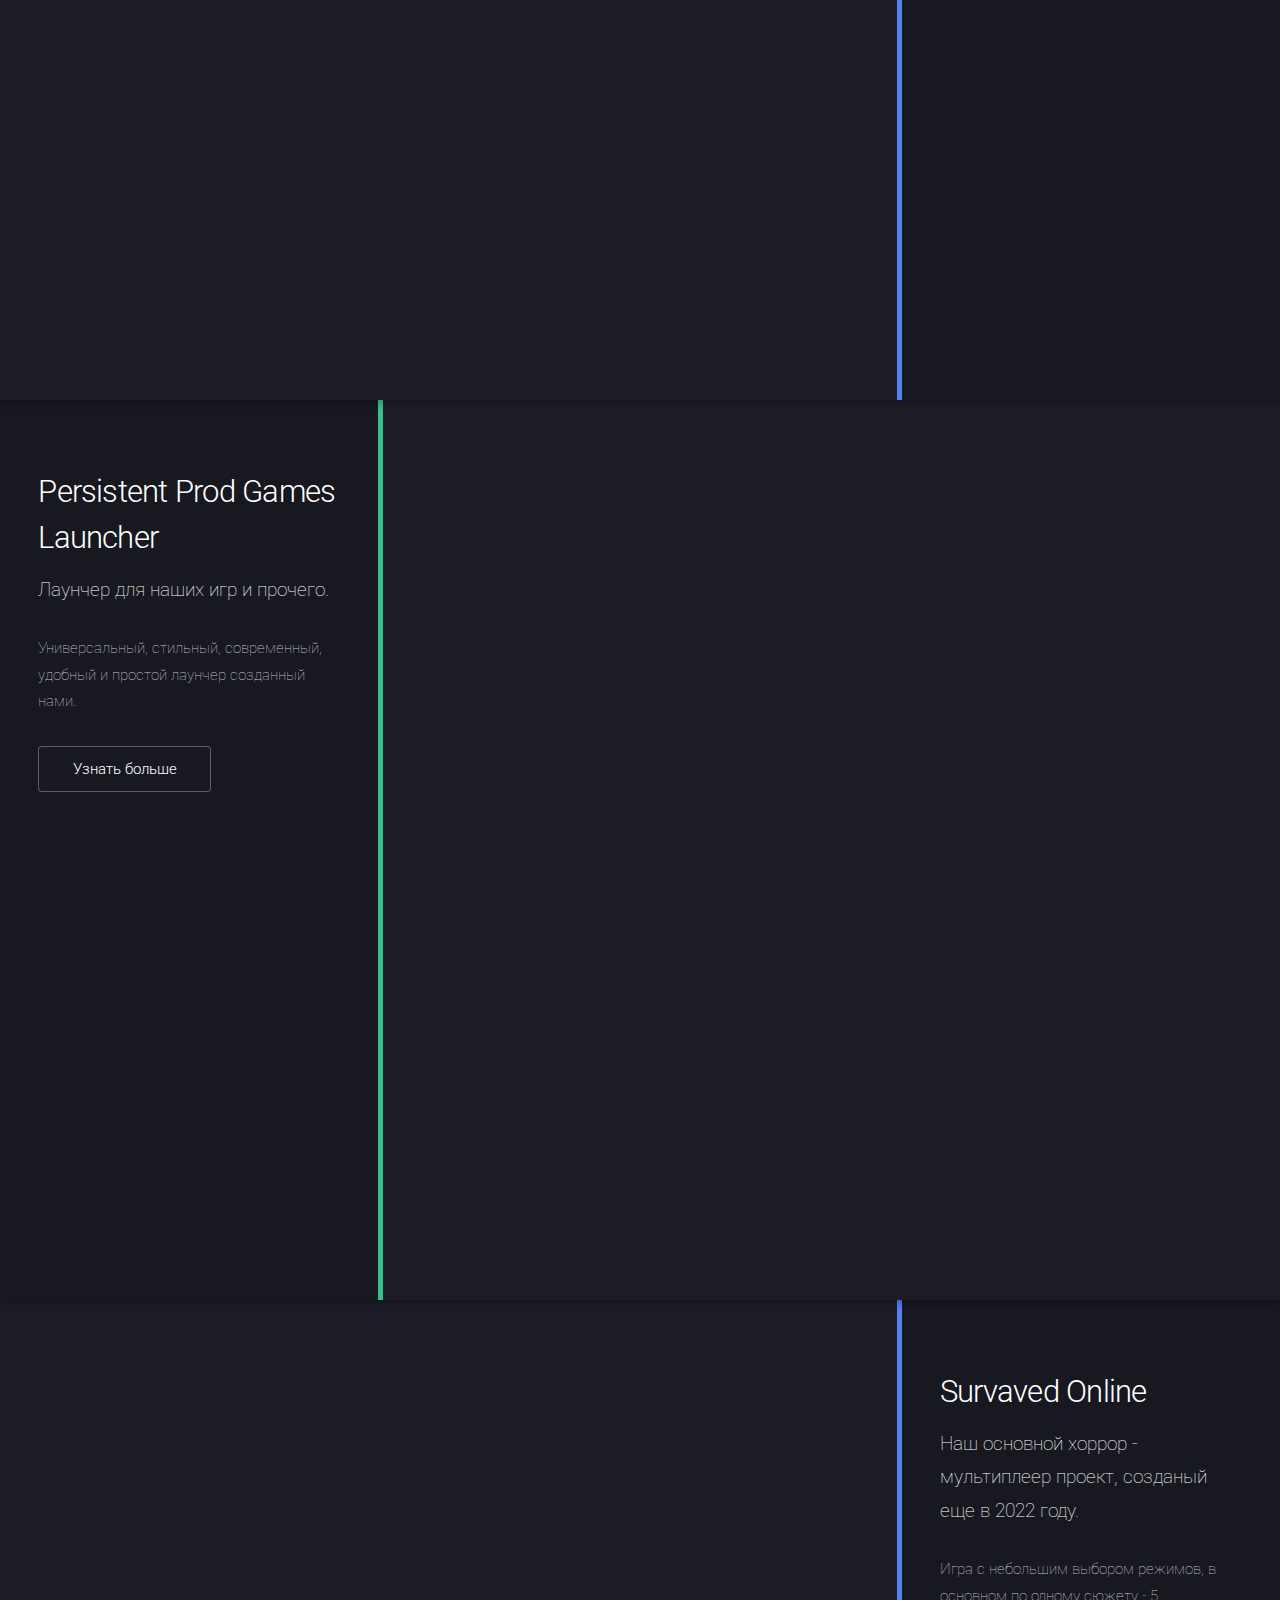
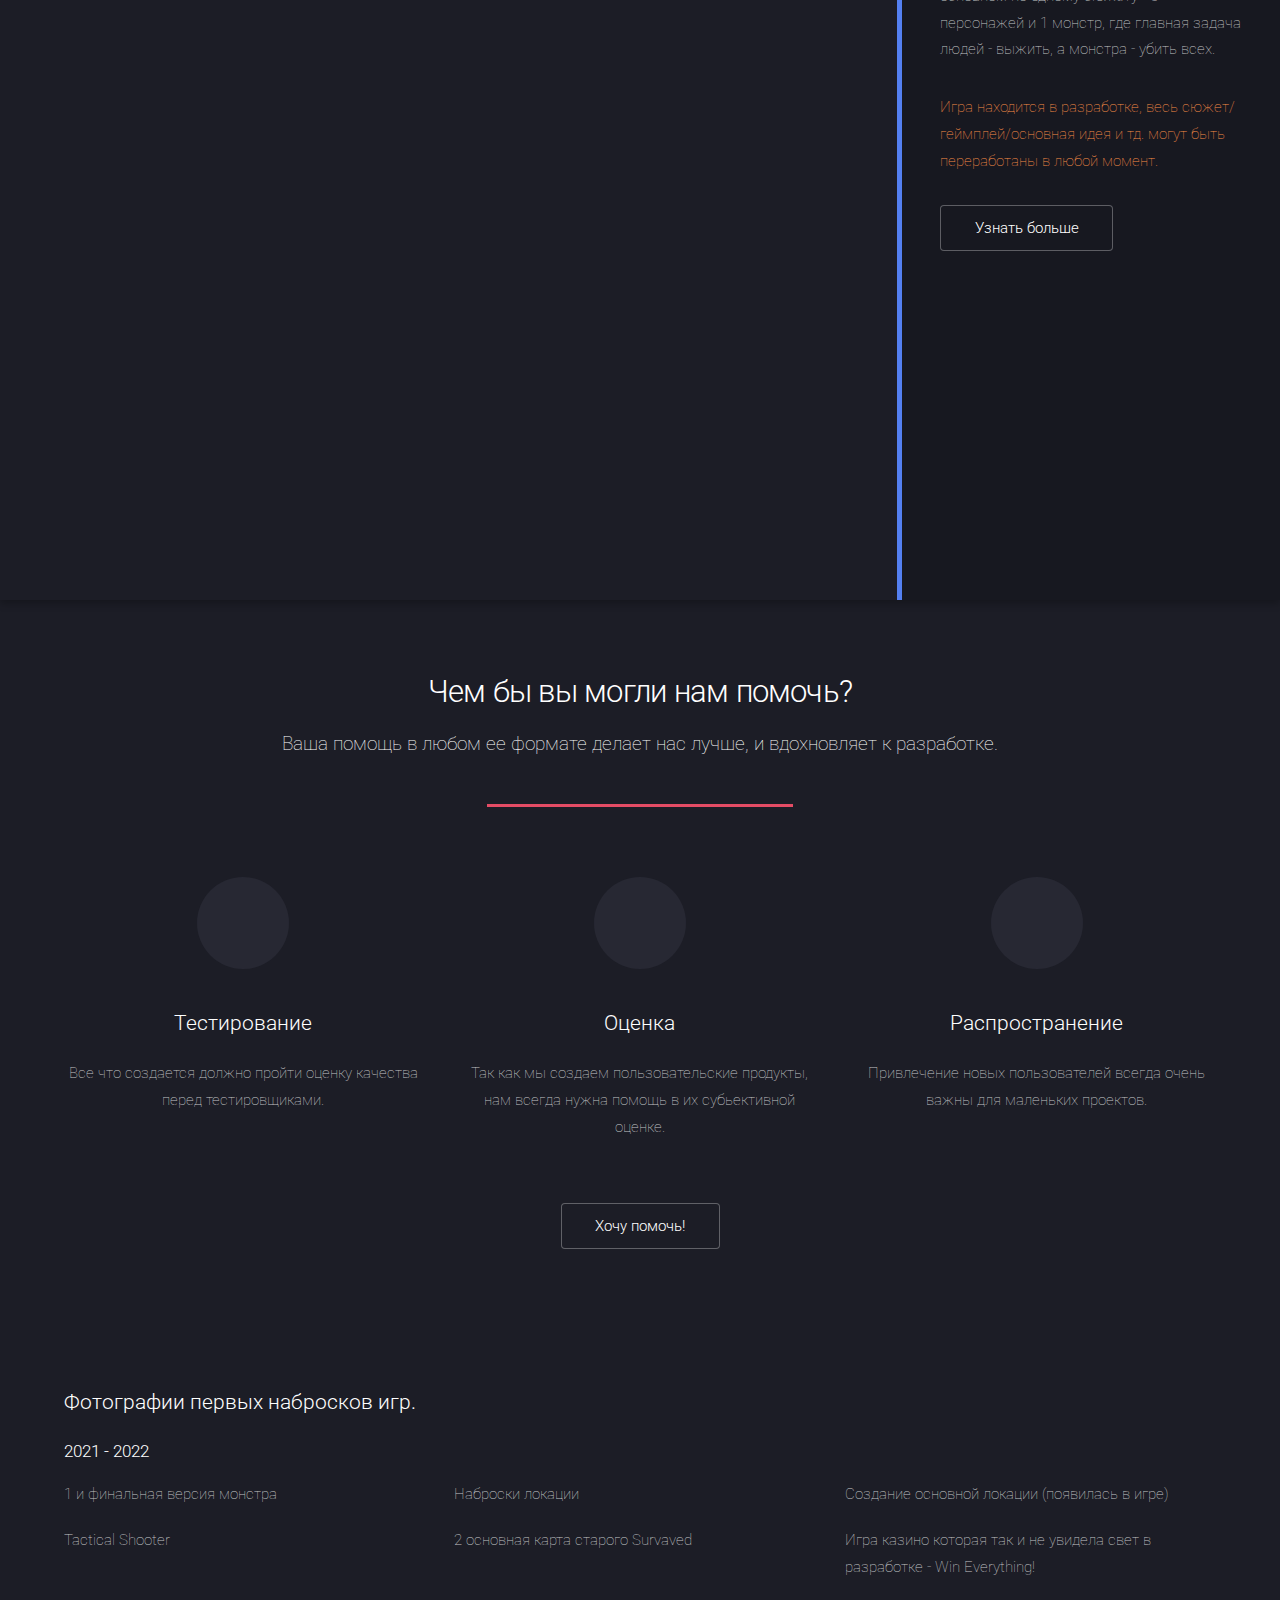
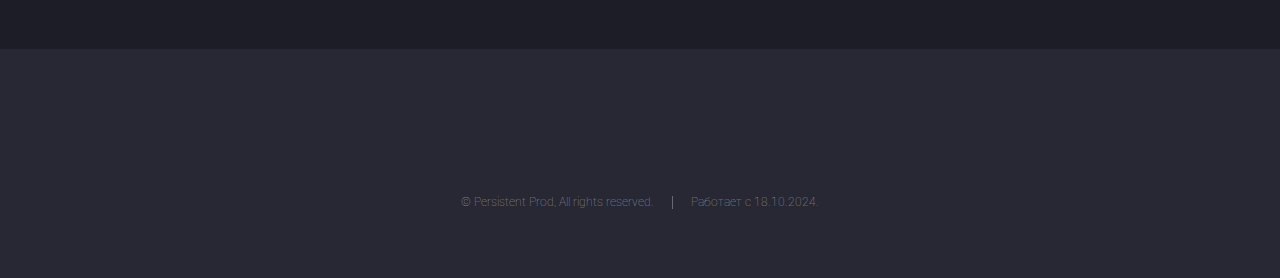
==== commit 11278776: "Update index.html" ====
--- a/persistentprod/index.html
+++ b/persistentprod/index.html
@@ -56,7 +56,7 @@
 								        весь проект был создан на основе asset`a FPSME.</p>
 								</div>
 								<div class="4u$ 12u$(medium)">
-									<p>В течении времени и обстоятельств мной был придуман мой собственный проект
+									<p>В течение времени и обстоятельств мной был придуман мой собственный проект
 									<b>Survaved</b>, он в свою очередь был основан по мотивам
 									<a href="https://store.steampowered.com/app/739630/Phasmophobia/">Phasmophobia</a>
 									А еще через некоторое время мы придумали наш первый проект на основе SCP,
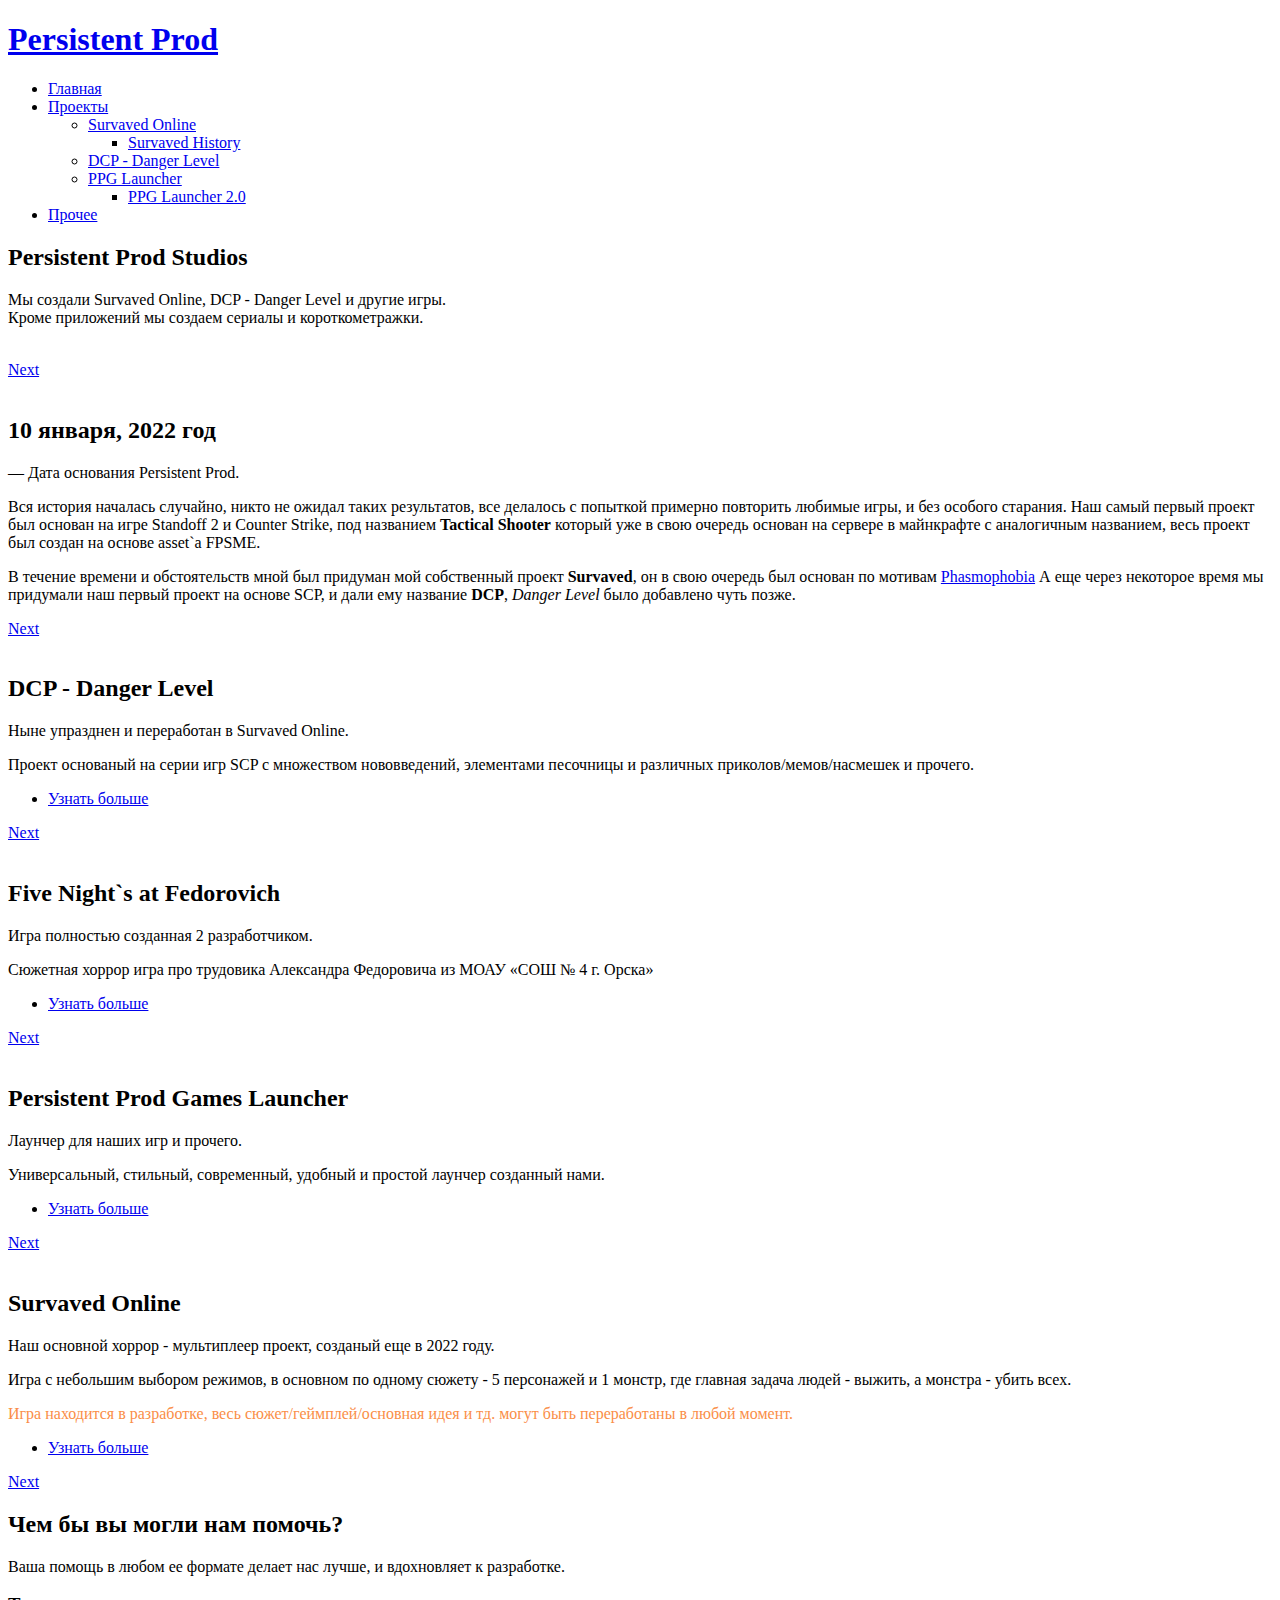
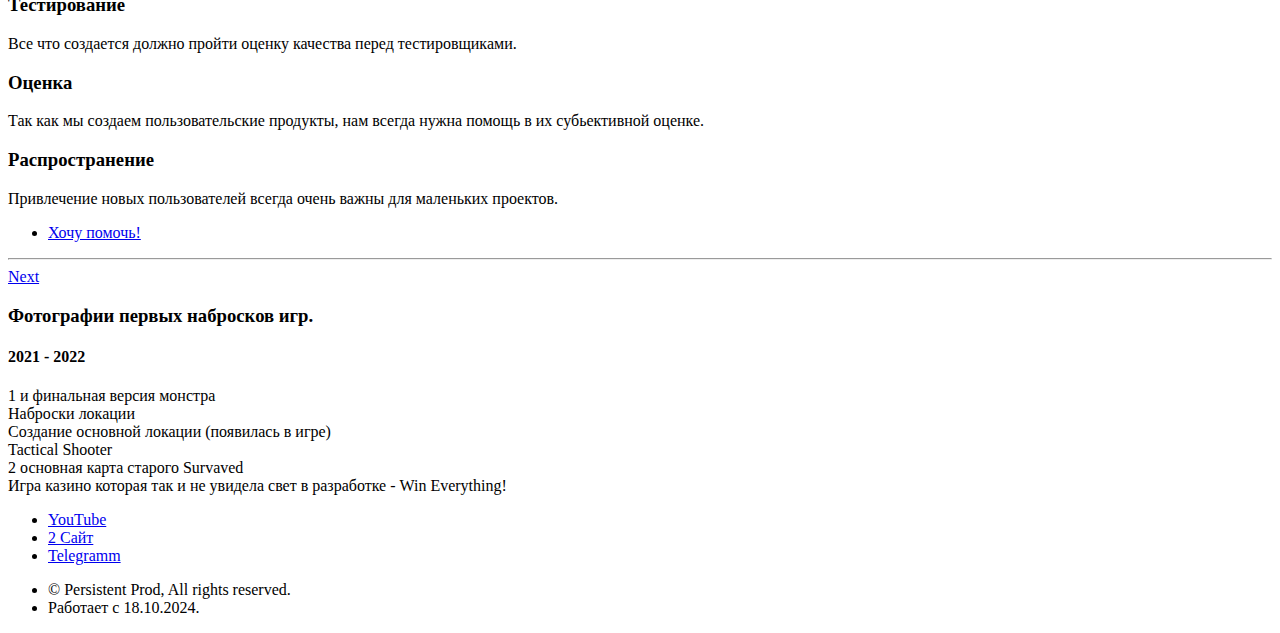
==== commit 11c2fb1d: "Update index.html" ====
--- a/persistentprod/index.html
+++ b/persistentprod/index.html
@@ -166,7 +166,7 @@
 								<li><a href="https://t.me/dota_player_52" class="button">Хочу помочь!</a></li>
 							</ul>
 						</footer>
-					</div>
+					</div><hr>
 					<a href="#7" class="goto-next scrolly">Next</a>
 				</section>
 
@@ -202,8 +202,8 @@
 			<script src="assets/js/jquery.dropotron.min.js"></script>
 			<script src="assets/js/jquery.scrollex.min.js"></script>
 			<script src="assets/js/skel.min.js"></script>
+			<script src="assets/js/util.js"></script>
 			<script src="assets/js/main.js"></script>
-			<script src="assets/js/util.js"></script>
 			<!--[if lte IE 8]><script src="assets/js/ie/respond.min.js"></script><![endif]-->
 
 	</body>
